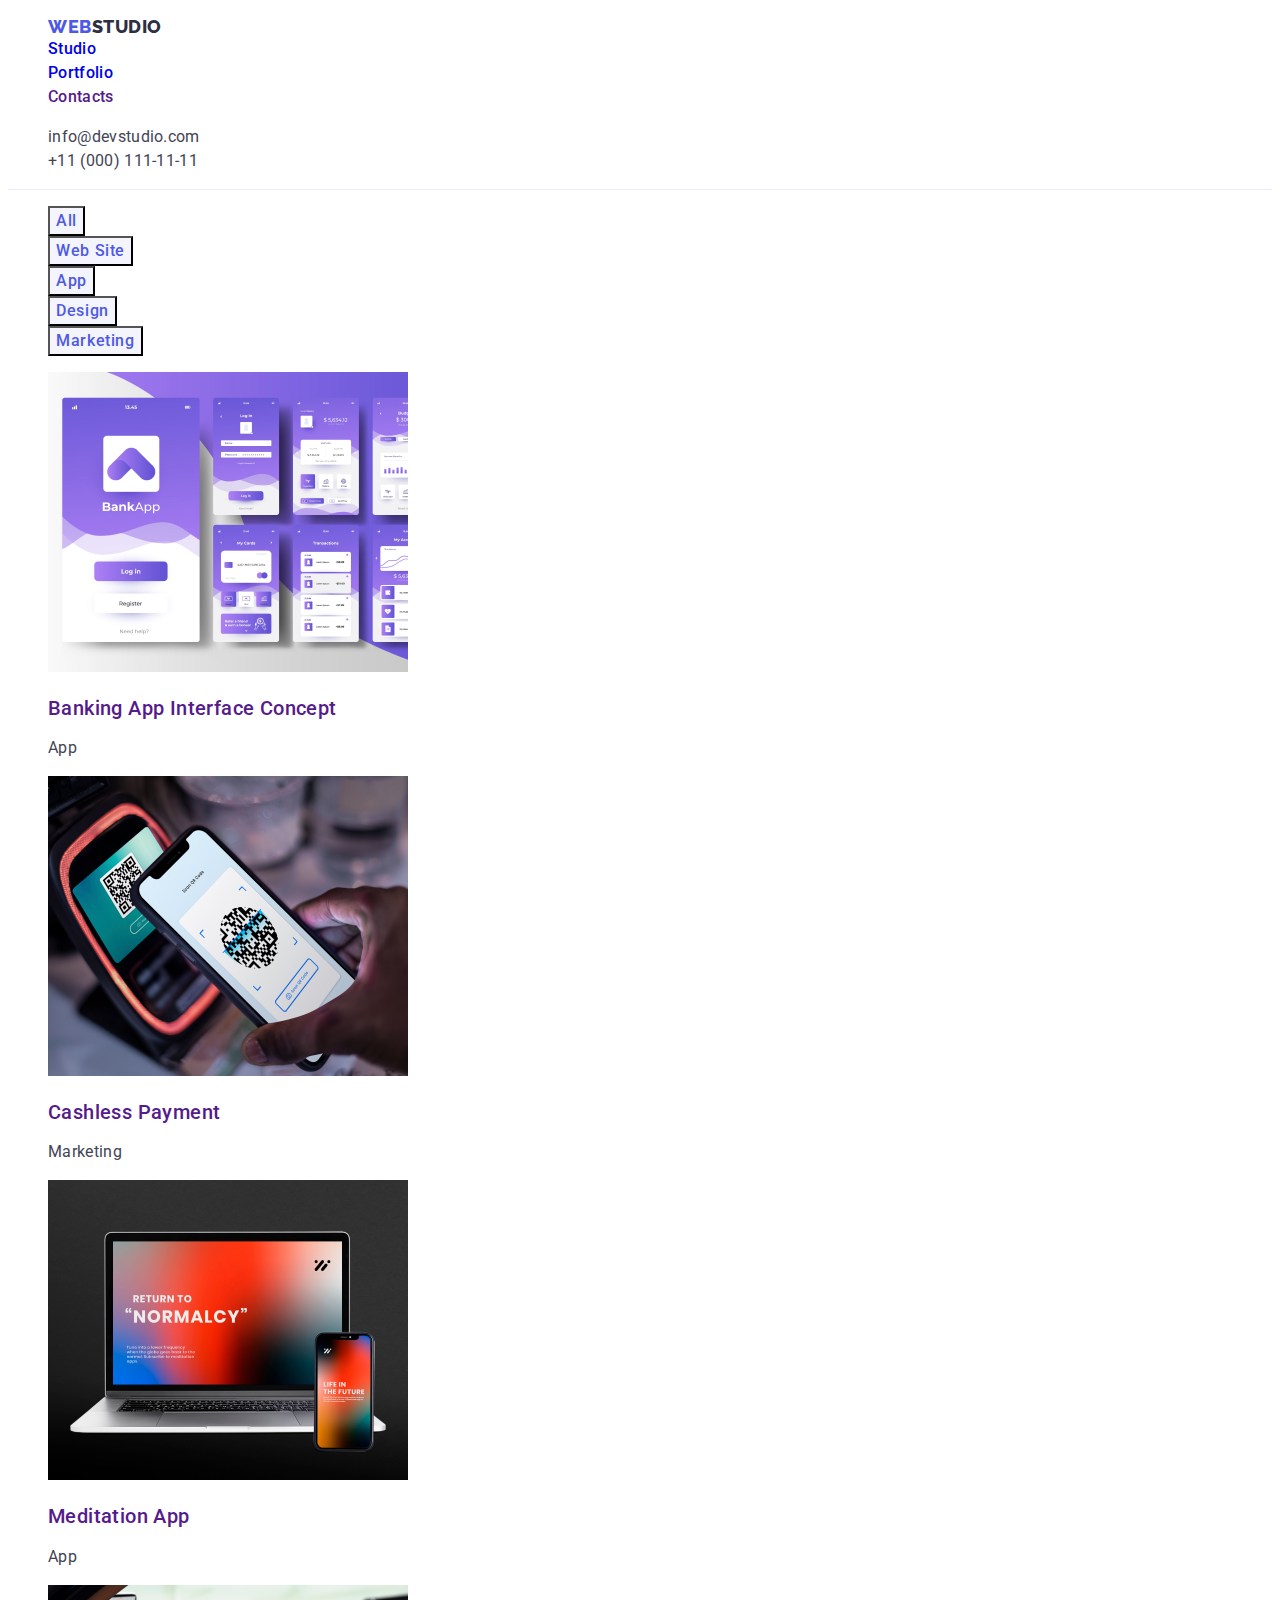
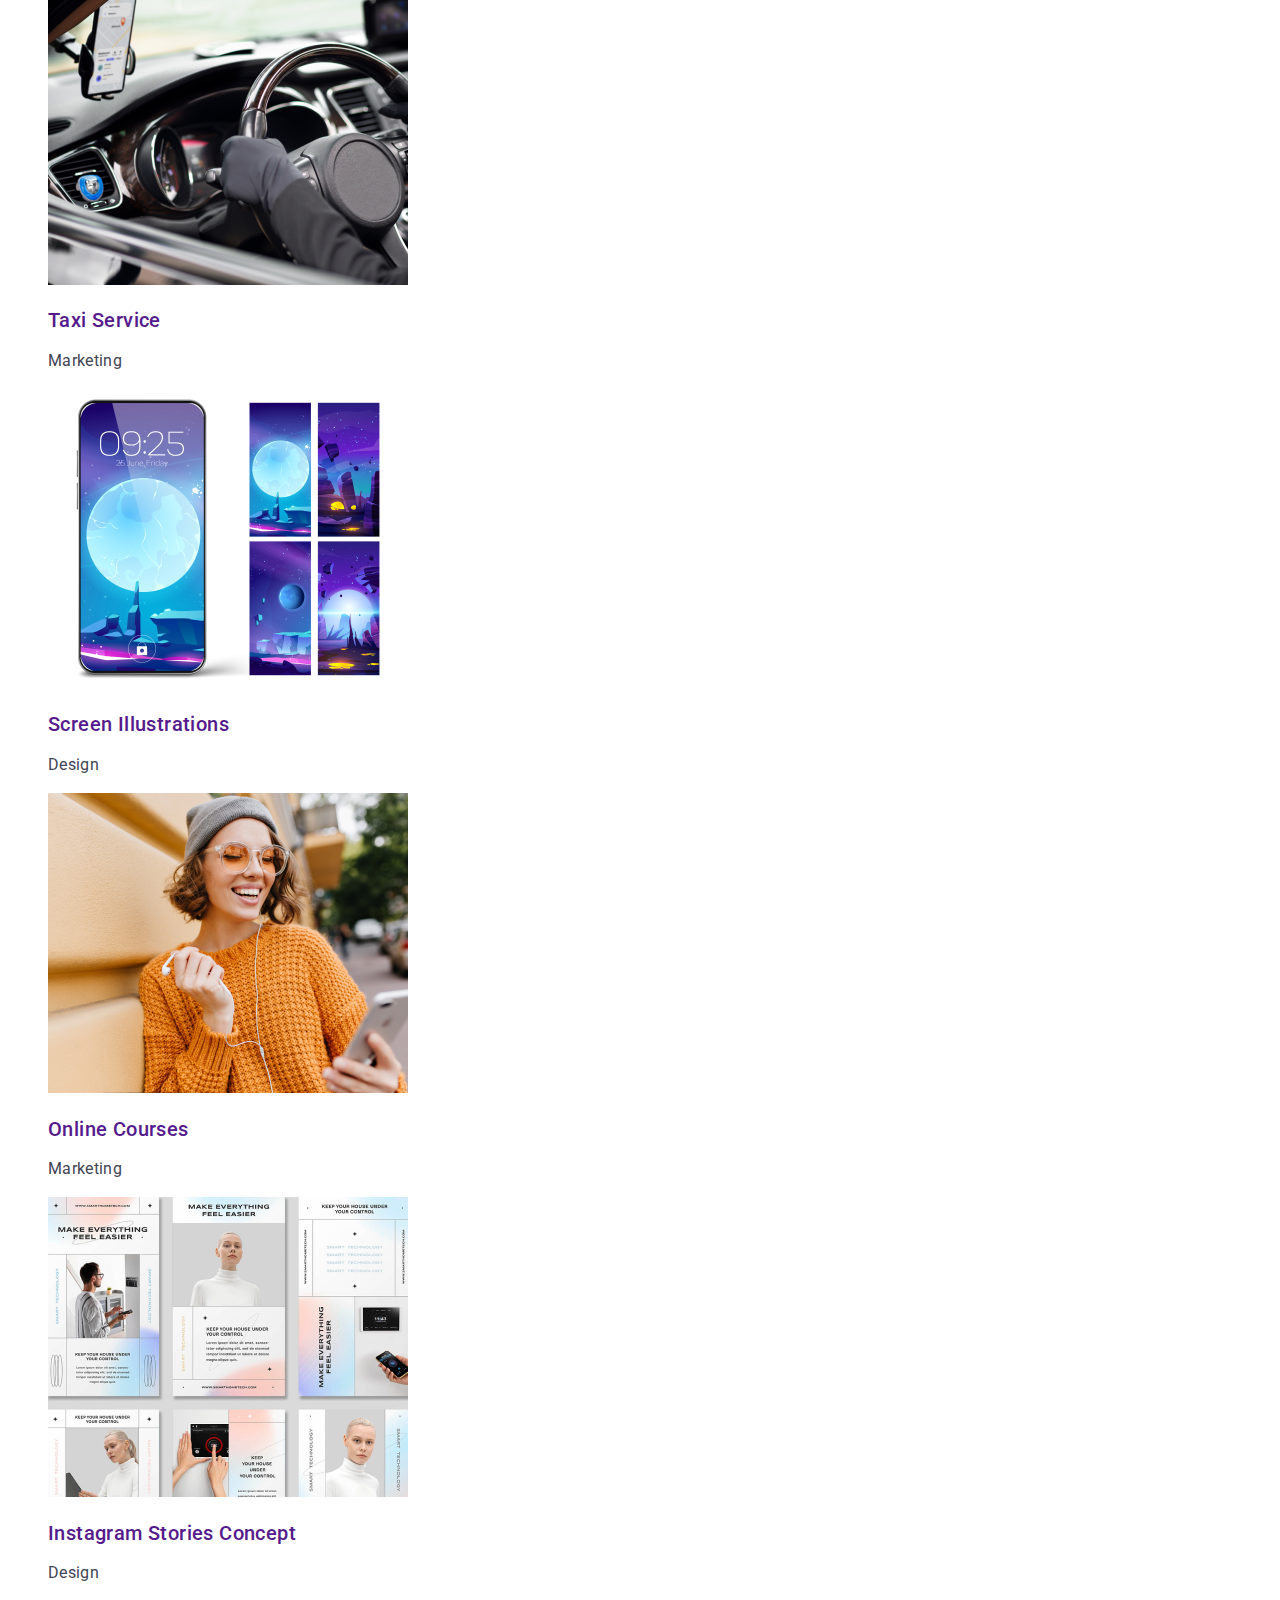
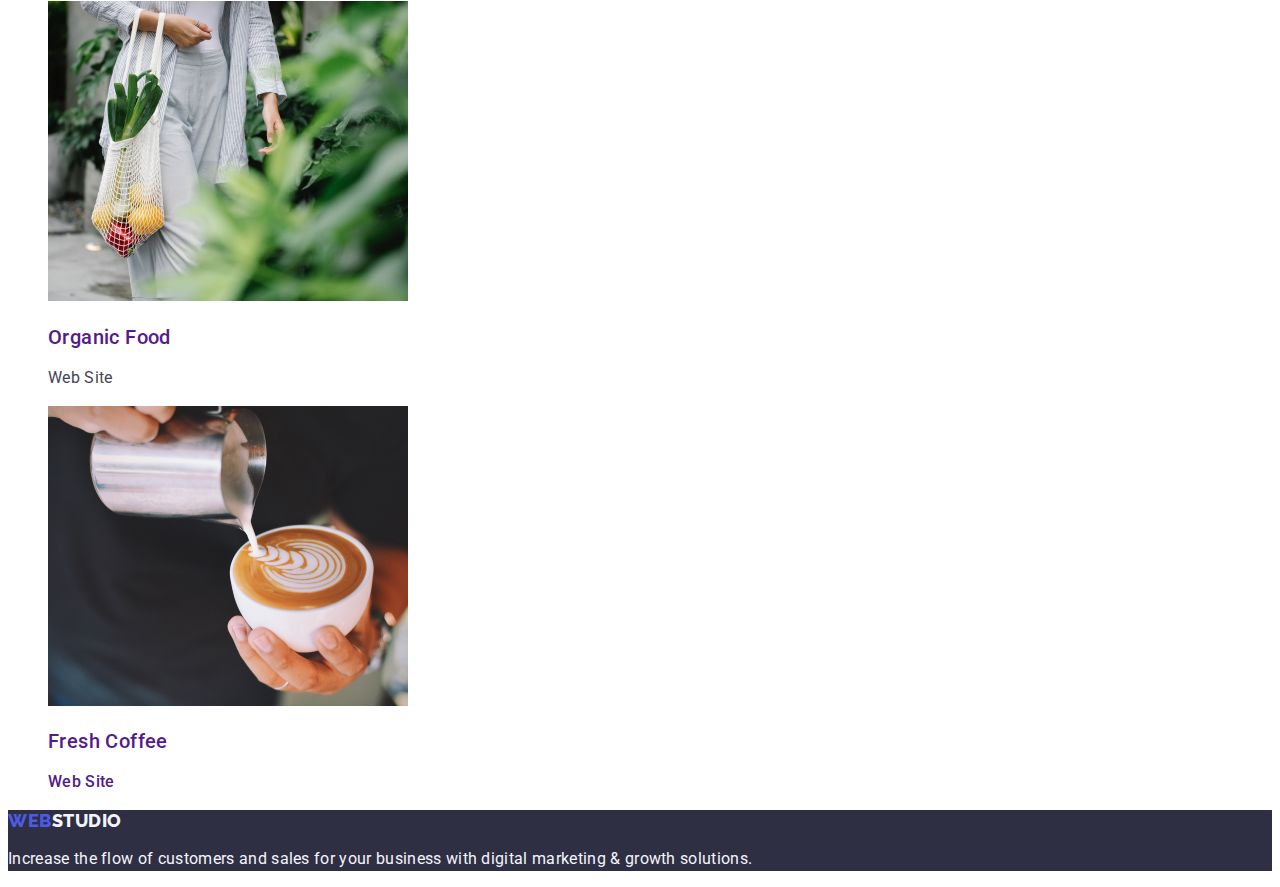
==== portfolio.html @ 0650582c "Update portfolio.html" ====
<!DOCTYPE html>
<html lang="en">
<head>
    <meta charset="UTF-8">
    <meta http-equiv="X-UA-Compatible" content="IE=edge">
    <meta name="viewport" content="width=device-width, initial-scale=1.0">
    <title>Document</title>
    <link rel="stylesheet" href="./css/styles.css" >
    <link rel="preconnect" href="https://fonts.googleapis.com">
    <link rel="preconnect" href="https://fonts.gstatic.com" crossorigin>
    <link href="https://fonts.googleapis.com/css2?family=Raleway:wght@800&family=Roboto:wght@400;500;700&display=swap"
        rel="stylesheet">
</head>
<body>
    <header>
        <nav>
            <menu class="list">
            <a class="logostyle link" href="./index.html">Web<span class="span-header">Studio</span></a>
                <li><a class="link" href="./index.html">Studio</a></li>
                <li><a class="link" href="./portfolio.html">Portfolio</a></li>
                <li><a class="link" href="">Contacts</a></li>
            </menu>
        </nav>
        <address class="address">
            <ul>
                <li><a class="link" href="mailto:info@devstudio.com">info@devstudio.com</a></li>
                <li><a class="link" href="tel:+110001111111">+11 (000) 111-11-11</a></li>
            </ul>
        </address>
    </header>
    <main>
        <section class="section-portfolio">
            <h1 hidden>Filter</h1>
            <ul class="list">
                <li>
                    <button class="btn-filter" type="button">All</button>
                </li>
                <li>
                    <button class="btn-filter" type="button">Web Site</button>
                </li>
                <li>
                    <button class="btn-filter" type="button">App</button>
                </li>
                <li>
                    <button class="btn-filter" type="button">Design</button>
                </li>
                <li>
                    <button class="btn-filter" type="button">Marketing</button>
                </li>
            </ul>
            <ul class="list">
                <li>
                    <a class="link" href="">
                    <img src="./images/banking.jpg" alt="Banking App Interface Concept App" width="360" >
                    <h2 class="example-title">Banking App Interface Concept</h2>
                    <p class="example-text">App</p>
                    </a>
                </li>
                <li>
                    <a class="link" href="">
                    <img src="./images/cashless.jpg" alt="Cashless Payment" width="360">
                    <h2 class="example-title">Cashless Payment</h2>
                    <p class="example-text">Marketing</p>
                    </a>
                </li>
                <li>
                    <a class="link" href="">
                    <img src="./images/meditation.jpg" alt="Meditation App" width="360">
                    <h2 class="example-title">Meditation App</h2>
                    <p class="example-text">App</p>
                    </a>
                </li>
                <li>
                    <a class="link" href="">
                    <img src="./images/taxi.jpg" alt="Taxi Service" width="360">
                    <h2 class="example-title">Taxi Service</h2>
                    <p class="example-text">Marketing</p>
                    </a>
                </li>
                <li>
                    <a class="link" href="">
                    <img src="./images/screen.jpg" alt="Screen Illustrations" width="360">
                    <h2 class="example-title">Screen Illustrations</h2>
                    <p class="example-text">Design</p>
                    </a>
                </li>
                <li>
                    <a class="link" href="">
                    <img src="./images/online.jpg" alt="Online Courses" width="360">
                    <h2 class="example-title">Online Courses</h2>
                    <p class="example-text">Marketing</p>
                    </a>
                </li>
                <li>
                    <a class="link" href="">
                    <img src="./images/instagram.jpg" alt="Instagram Stories Concept" width="360">
                    <h2 class="example-title">Instagram Stories Concept</h2>
                    <p class="example-text">Design</p>
                    </a>
                </li>
                <li>
                    <a class="link" href="">
                    <img src="./images/organic.jpg" alt="Organic Food" width="360">
                    <h2 class="example-title">Organic Food</h2>
                    <p class="example-text">Web Site</p>
                    </a>
                </li>
                <li>
                    <a class="link" href="">
                    <img src="./images/freshcoffee.jpg" alt="Fresh Coffee" width="360">
                    <h2 class="example-title">Fresh Coffee</h2>
                    <p class="link">Web Site</p>
                    </a>
                </li>
            </ul>
        </section>
    </main>
    <footer class="footer">
        <a class="logostyle link" href="./index.html">Web<span class="span-footer">Studio</span></a>
        <p>Increase the flow of customers and sales for your business with digital marketing & growth solutions.</p>
    </footer>
</body>
</html>
---- css/styles.css ----
:root {
    --primary-text-color: #2E2F42;
    --title-text-colour: #434455;
    --background-color-w: #FFFFFF;
    --logo-color: #4D5AE5;
    --button-color: #F4F4FD;
}
body {
    font-family: 'Roboto', sans-serif;
    color: var(--title-text-colour);
    background-color: var(--background-color-w);
}
li {
    list-style-type: none;
}
.link{
        text-decoration: none;
        list-style-type: none;
}
.logostyle {
    font-family: 'Raleway', sans-serif;
    font-weight: 800;
    font-size: 18px;
    line-height: 1.17;
    display: flex;
    align-items: center;
    letter-spacing: 0.03em;
    text-transform: uppercase;
    color: var(--logo-color);
}
.logostyle > span {
    color: var(--primary-text-color);
}
.logostyle .span-footer {
    color: #F4F4FD;
}
.list {
        list-style: none;
        font-weight: 500;
        font-size: 16px;
        line-height: 1.5;
        letter-spacing: 0.02em;
        color: var(--primary-text-color);
}
.list .link:hover
.list .link:focus{
    color: #404BBF;
    text-decoration: underline #404BBF;
}
.address {
    font-style: normal;
    list-style: none;
}
.address .link {
        font-style: normal;
        text-decoration: none;
        font-weight: 400;
        font-size: 16px;
        line-height: 1.5;
        letter-spacing: 0.02em;
        color: var(--title-text-colour);
}
.address .link:hover
.address .link:focus {
    color: #404BBF;
}
.filter .btn-filter {
        font-weight: 500;
        font-size: 16px;
        line-height: 1.5;
        display: flex;
        align-items: center;
        text-align: center;
        letter-spacing: 0.04em;
        color: #4D5AE5;
        background: #F4F4FD;
            border: 1px solid #E7E9FC;
            border-radius: 4px;
            font-family: "Roboto", sans-serif;
}
.filter .btn-filter:hover,
.filter .btn-filter:focus{
    background: #404BBF;
        box-shadow: 0px 3px 1px rgba(0, 0, 0, 0.1), 0px 2px 1px rgba(0, 0, 0, 0.08), 0px 2px 2px rgba(0, 0, 0, 0.12);
        border-radius: 4px;
        color: #FFFFFF;
        cursor: pointer;
}
.example-title{
    font-weight: 500;
        font-size: 20px;
        line-height: 1.2;
        letter-spacing: 0.02em;
}
.example-text{
        font-weight: 400;
        font-size: 16px;
        line-height: 1.5;
        letter-spacing: 0.02em;
        color: var(--title-text-colour);
}
.footer{
        font-weight: 400;
        font-size: 16px;
        line-height: 1.5;
        letter-spacing: 0.02em;
        color: #F4F4FD;
        background: var(--primary-text-color);
}
.section-one-index{
    background: var(--primary-text-color);
    color: #FFFFFF;
}
.section-one-index .main-title{
    font-weight: 700;
        font-size: 56px;
        line-height: 1.07;
        text-align: center;
        letter-spacing: 0.02em;
}
.main-button {
        font-weight: 500;
        font-size: 16px;
        line-height: 1.5;
        font-family: "Roboto", sans-serif;
        display: flex;
        align-items: center;
        letter-spacing: 0.04em;
        background: #4D5AE5;
        color: #FFFFFF;
        box-shadow: 0px 4px 4px rgba(0, 0, 0, 0.15);
        border-radius: 4px;
        cursor: pointer;
}
.main-button:hover,
.main-button:focus{
background-color: #404BBF;
}
.about .about-title{
        font-weight: 500;
        font-size: 20px;
        line-height: 1.2;
        letter-spacing: 0.02em;
}
.about .about-text{
    font-weight: 400;
        font-size: 16px;
        line-height: 1.5;
        letter-spacing: 0.02em;
        color: var(--title-text-colour);
}
.whatdoing {
    font-weight: 700;
        font-size: 36px;
        line-height: 1.11;
        text-align: center;
        letter-spacing: 0.02em;
        text-transform: capitalize;
        color: var(--primary-text-color);
}
.whatdoing img{
    border: 1px solid #E7E9FC;
}
.team{
    background-color: #F4F4FD;
}
.team-title{
    font-weight: 500;
        font-size: 20px;
        line-height: 1.2;
        text-align: center;
        letter-spacing: 0.02em;
        text-transform: capitalize;
        color: var(--primary-text-color);
}
.team img{
    mix-blend-mode: normal;
}
.team .team-text{
        font-weight: 400;
        font-size: 16px;
        line-height: 1.5;
        text-align: center;
        letter-spacing: 0.02em;
        color: var(--title-text-colour);
}
header{
    border-bottom: 1px solid #E7E9FC;
}
.team-card {
    background-color: #FFFFFF;
}
.section-two-title-index{
    color: var(--primary-text-color);
}
.btn-filter{
    font-family: "Roboto", sans-serif;
    font-weight: 500;
    font-size: 16px;
    line-height: 1.5;
    letter-spacing: 0.04em;
    color: var(--logo-color);
    background-color: var(--button-color);
}
.btn-filter:hover,
.btn-filter:focus{
    color: #FFFFFF;
    background-color: #404BBF;
    cursor: pointer;
}
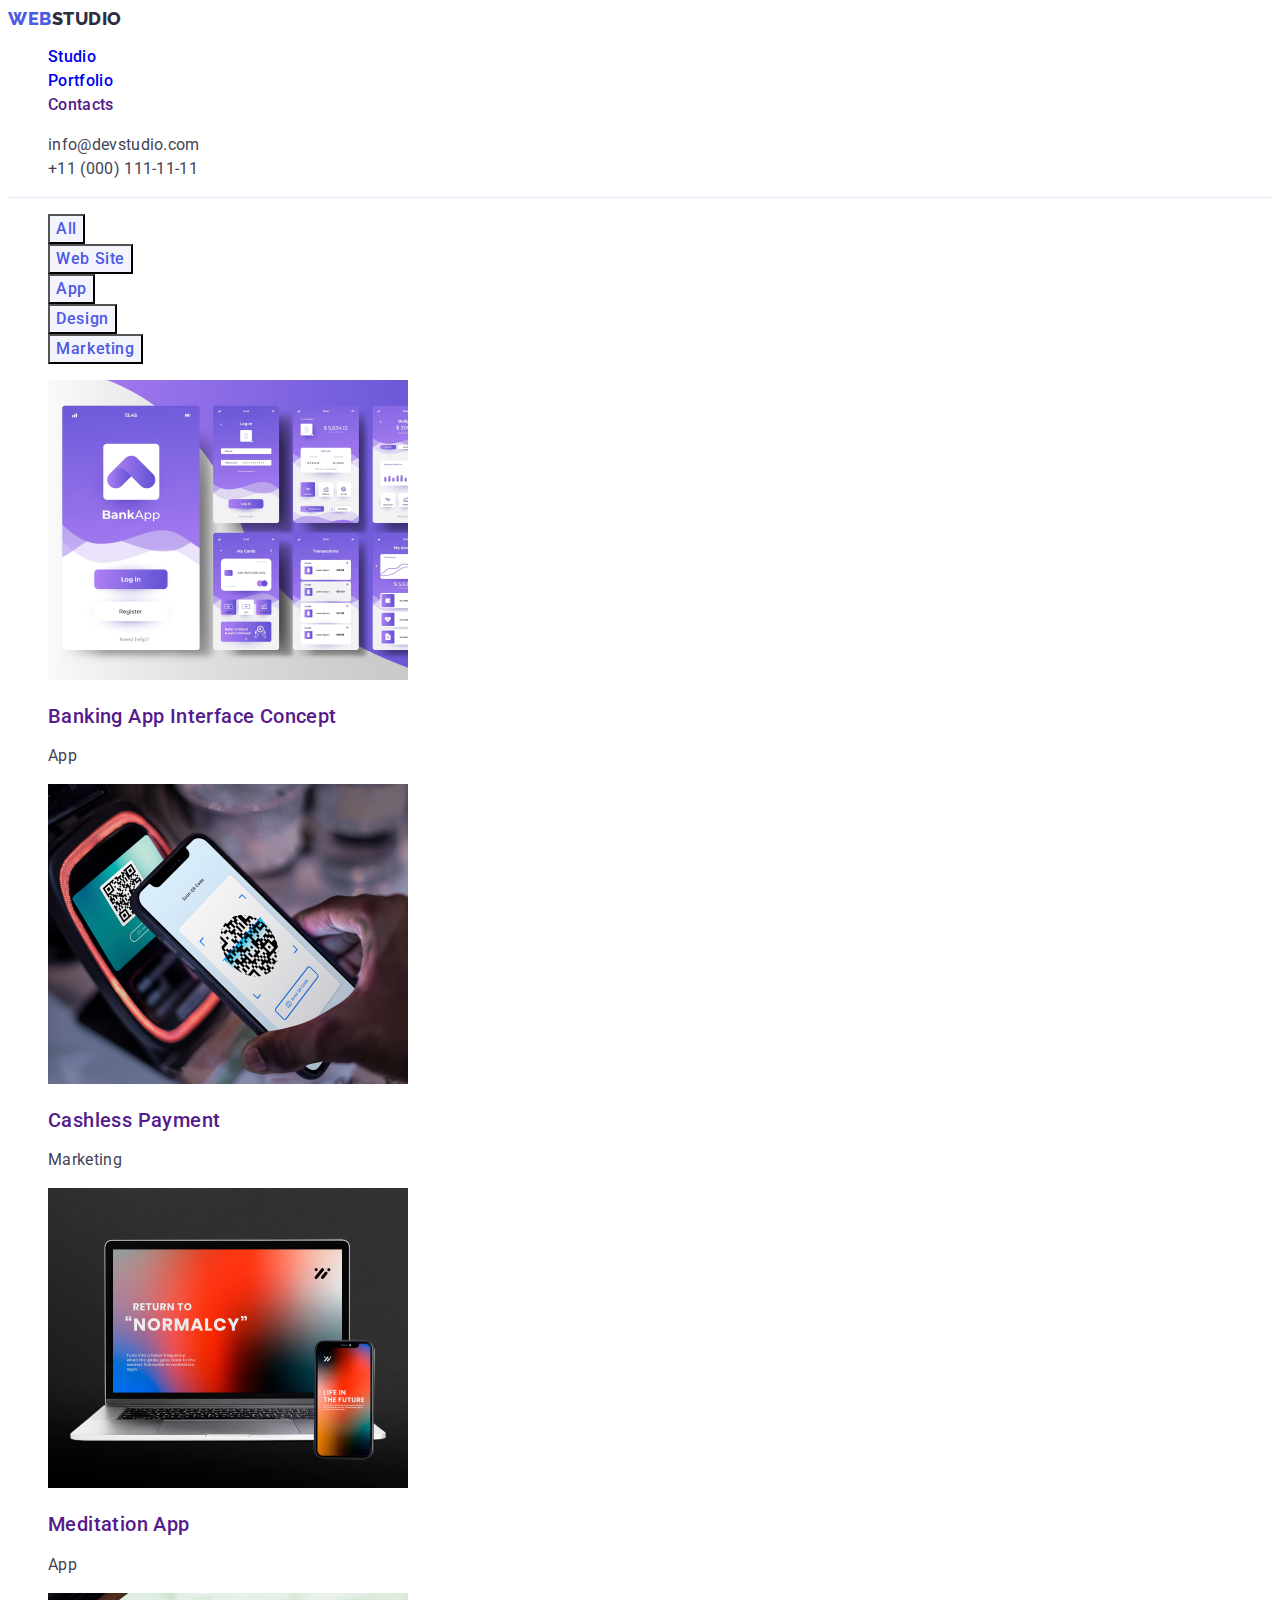
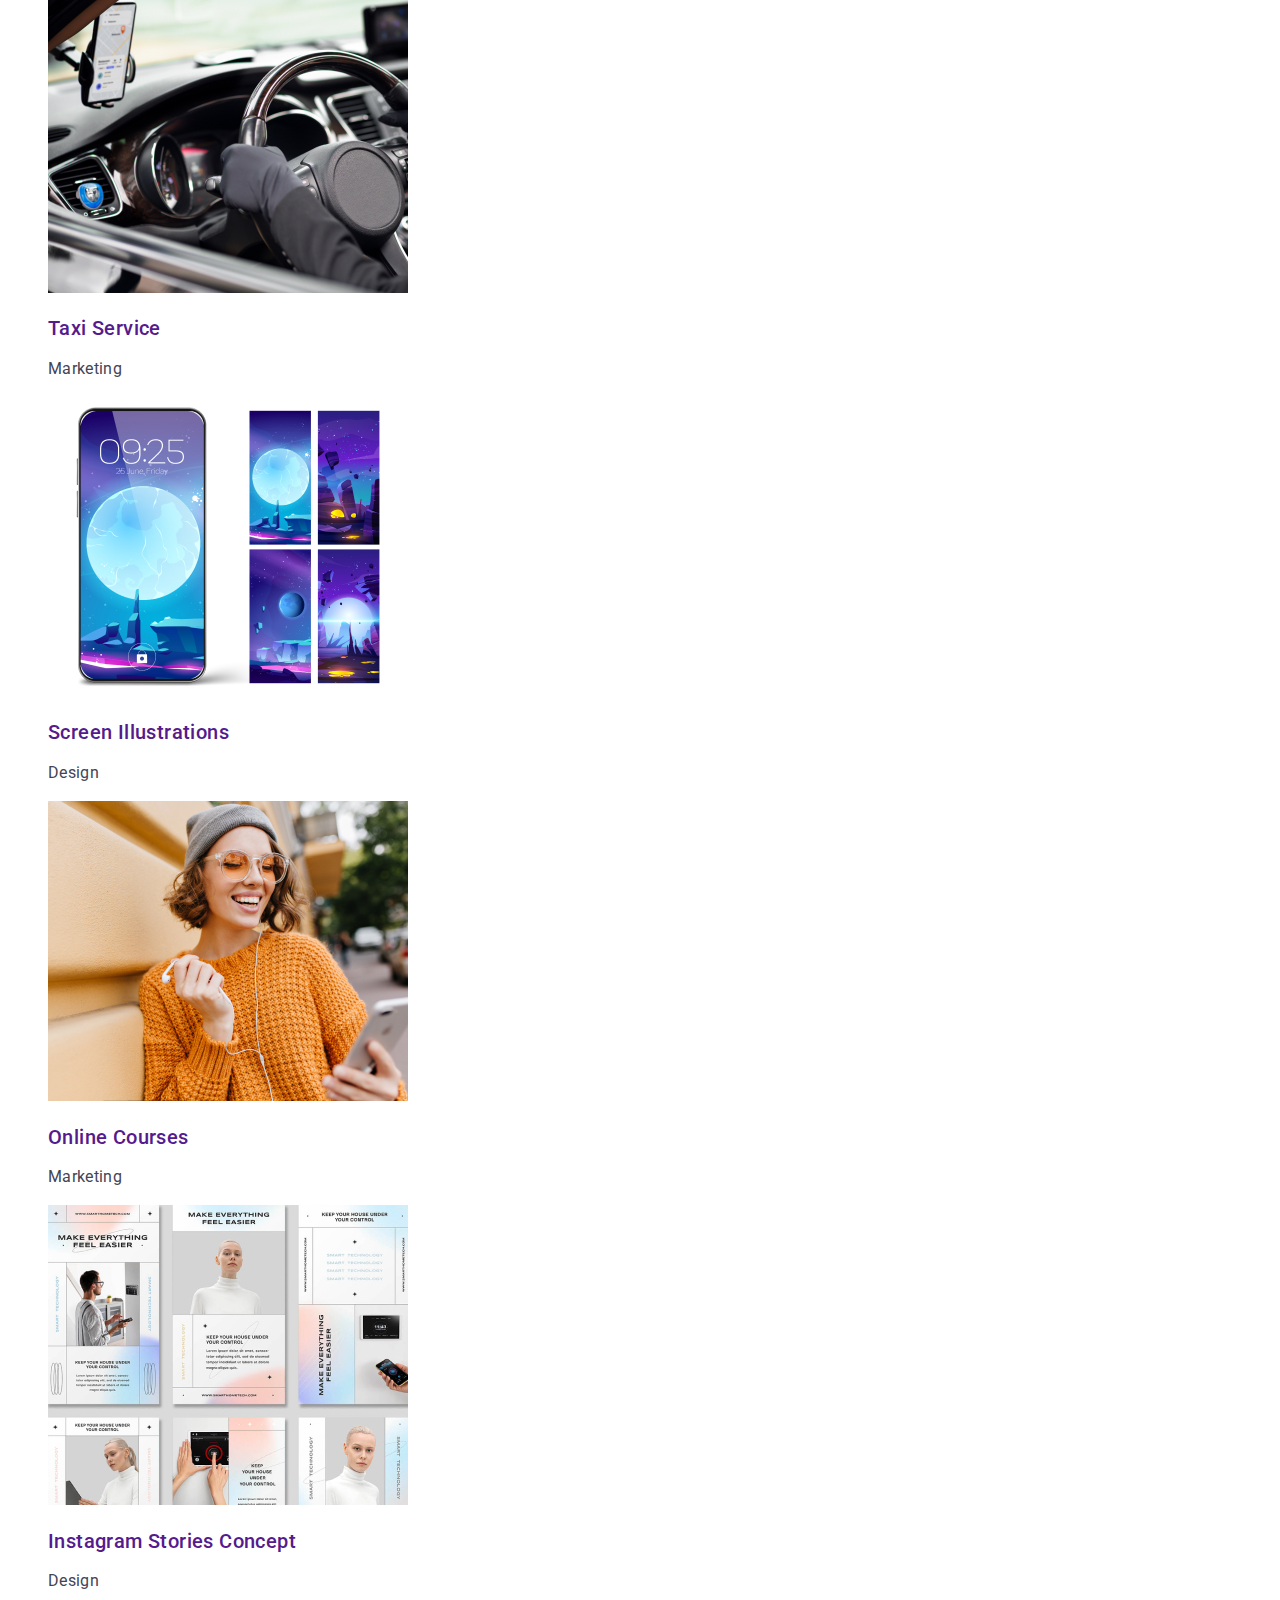
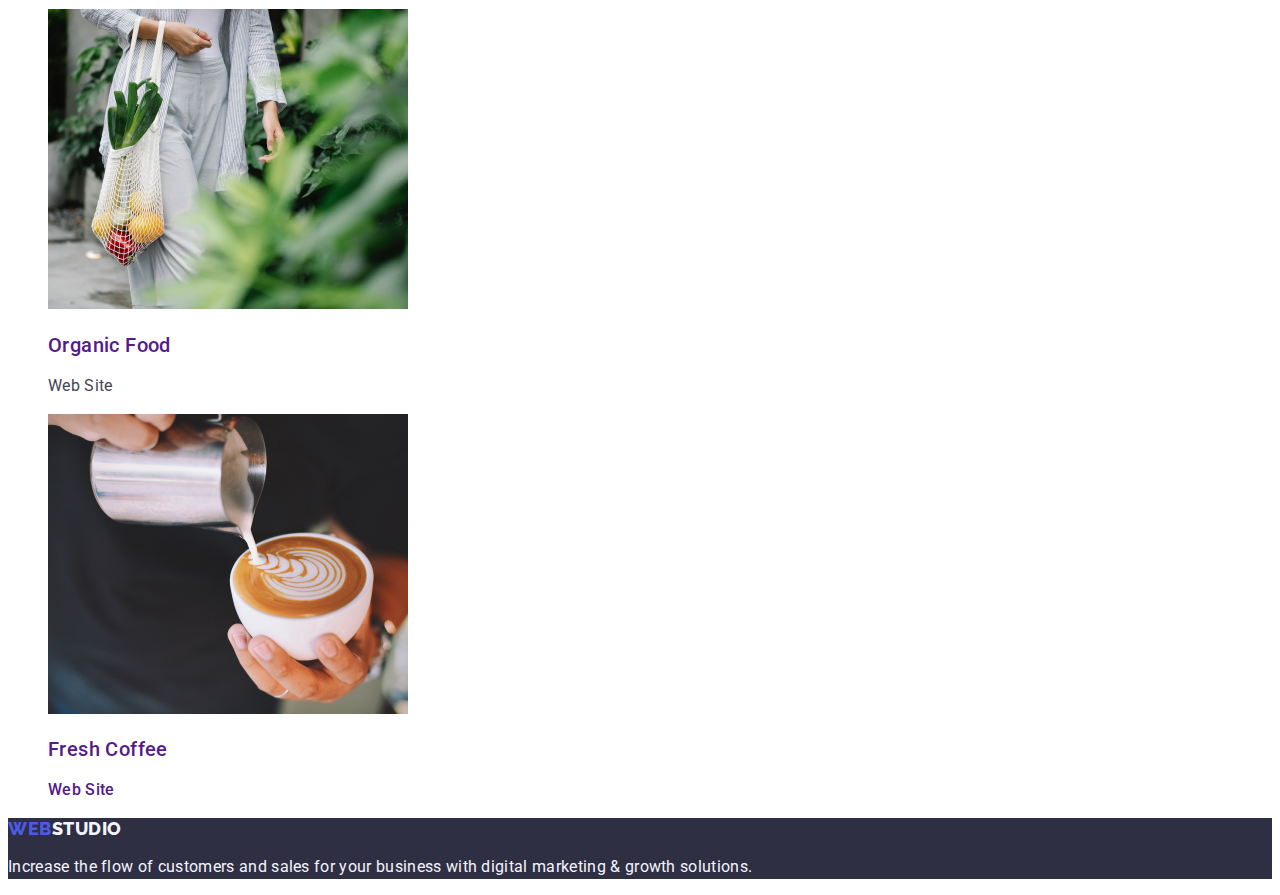
==== commit c795dd05: "Update portfolio.html" ====
--- a/portfolio.html
+++ b/portfolio.html
@@ -14,8 +14,8 @@
 <body>
     <header>
         <nav>
+            <a class="logostyle link" href="./index.html">Web<span class="span-header">Studio</span></a>
             <menu class="list">
-            <a class="logostyle link" href="./index.html">Web<span class="span-header">Studio</span></a>
                 <li><a class="link" href="./index.html">Studio</a></li>
                 <li><a class="link" href="./portfolio.html">Portfolio</a></li>
                 <li><a class="link" href="">Contacts</a></li>
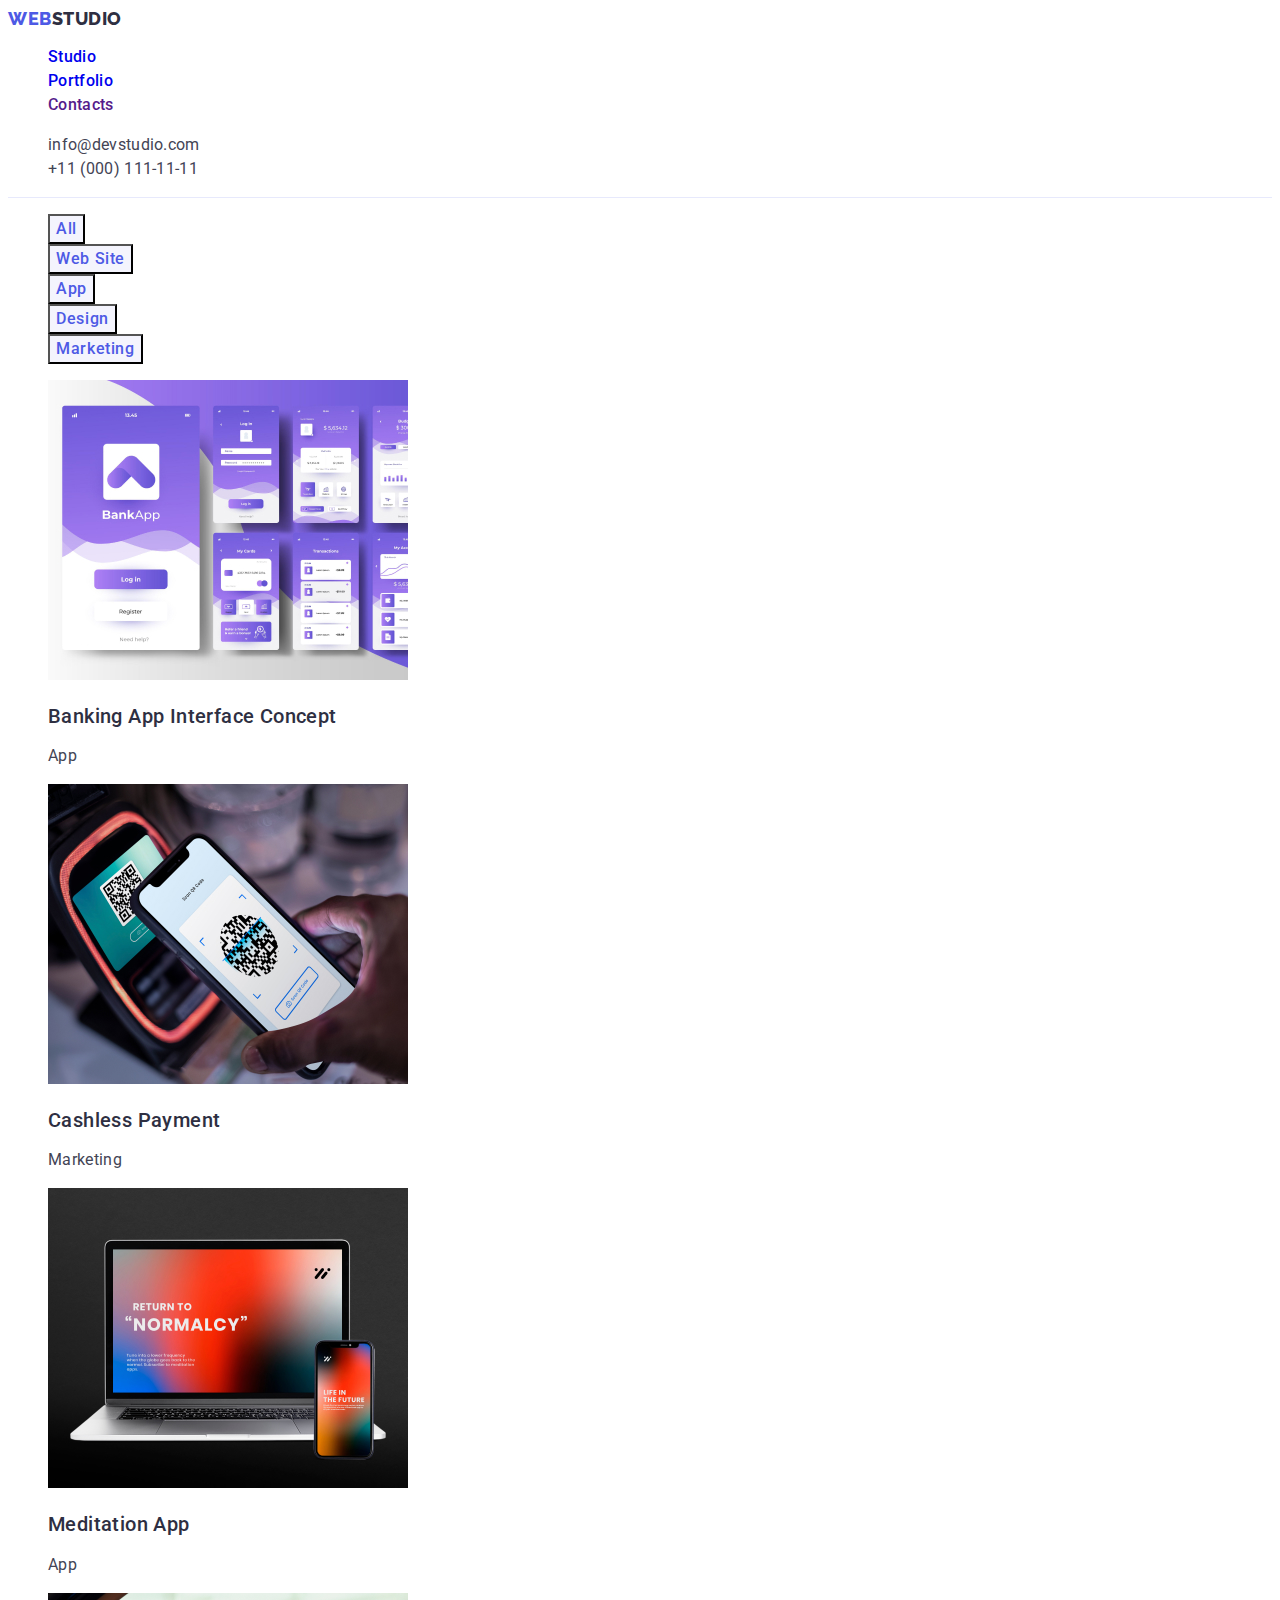
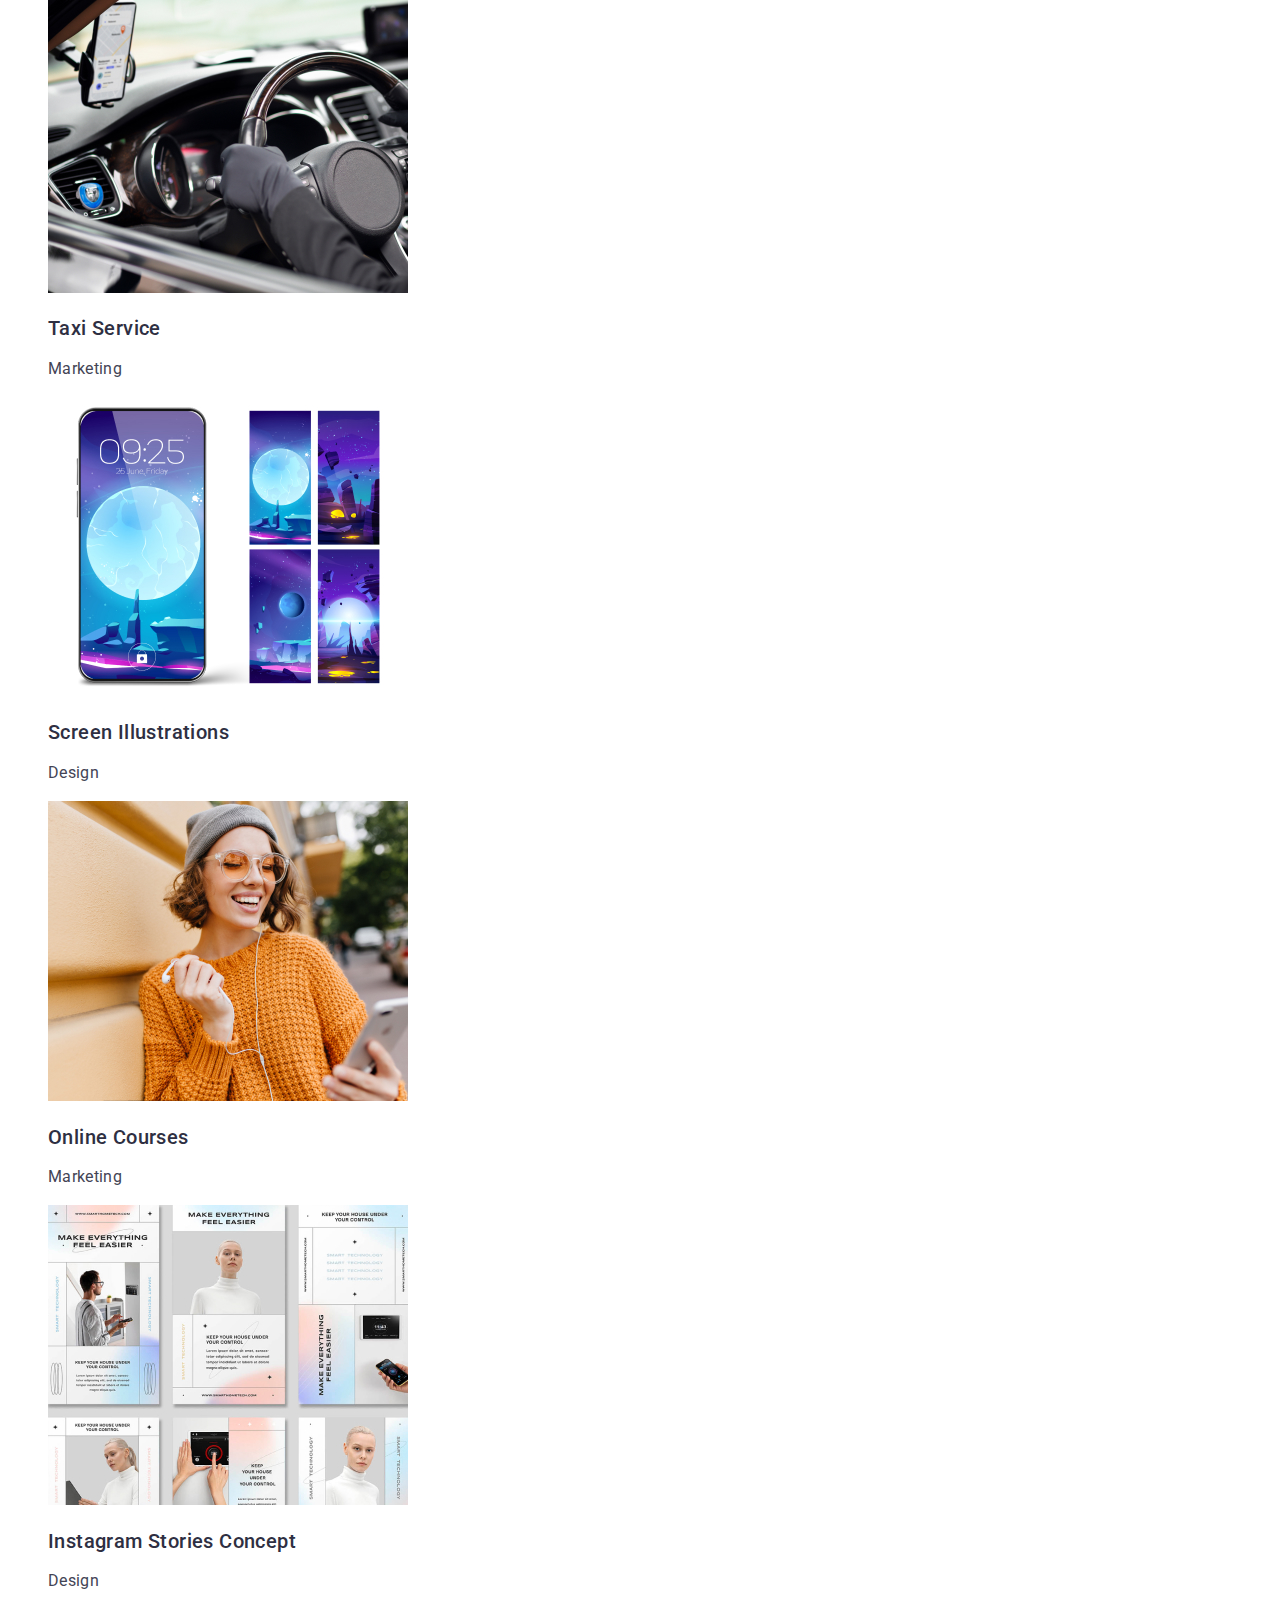
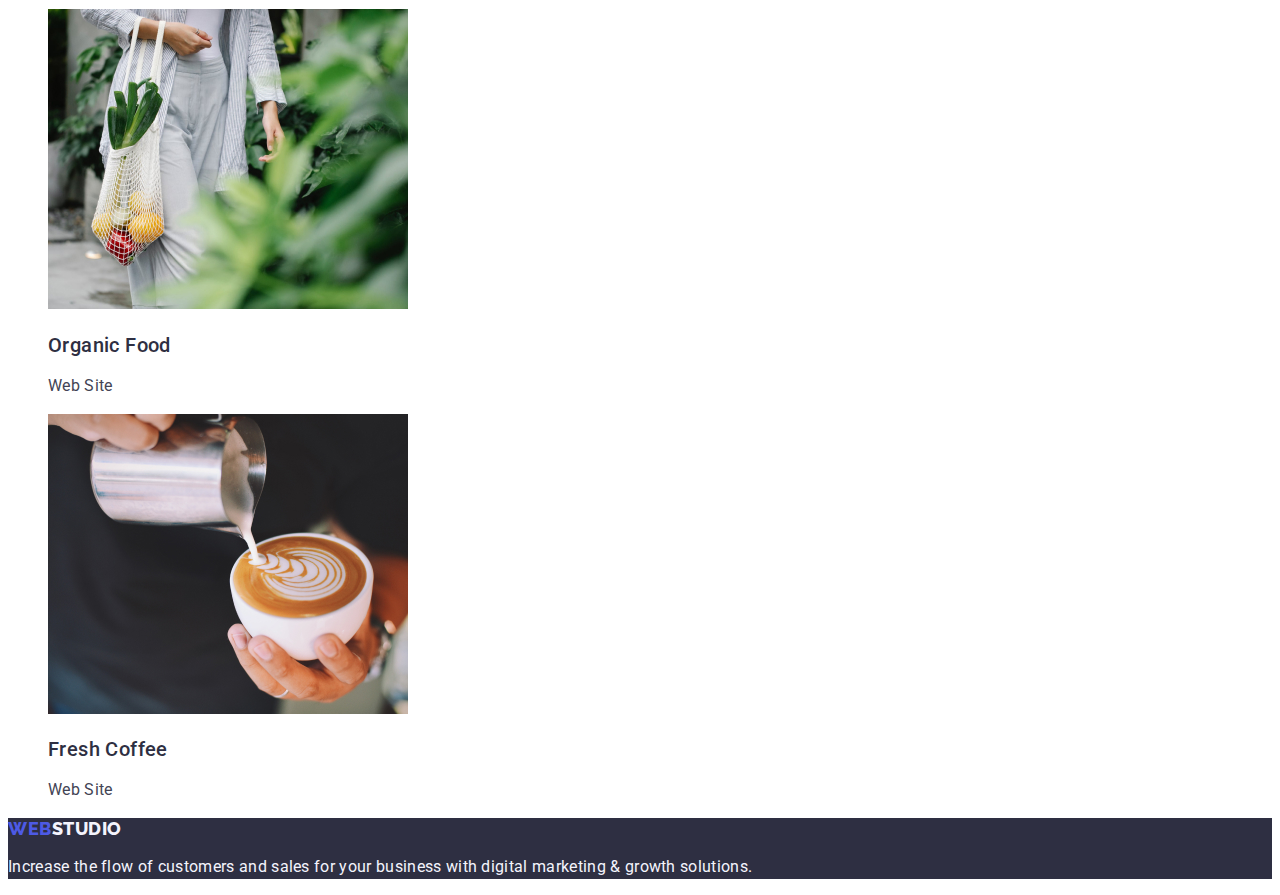
==== commit 62546726: "Update portfolio.html" ====
--- a/portfolio.html
+++ b/portfolio.html
@@ -22,7 +22,7 @@
             </menu>
         </nav>
         <address class="address">
-            <ul>
+            <ul class="list">
                 <li><a class="link" href="mailto:info@devstudio.com">info@devstudio.com</a></li>
                 <li><a class="link" href="tel:+110001111111">+11 (000) 111-11-11</a></li>
             </ul>
@@ -109,7 +109,7 @@
                     <a class="link" href="">
                     <img src="./images/freshcoffee.jpg" alt="Fresh Coffee" width="360">
                     <h2 class="example-title">Fresh Coffee</h2>
-                    <p class="link">Web Site</p>
+                    <p class="example-text">Web Site</p>
                     </a>
                 </li>
             </ul>
--- a/css/styles.css
+++ b/css/styles.css
@@ -91,6 +91,7 @@
         font-size: 20px;
         line-height: 1.2;
         letter-spacing: 0.02em;
+        color: var(--primary-text-color);
 }
 .example-text{
         font-weight: 400;
@@ -136,13 +137,14 @@
 .main-button:focus{
 background-color: #404BBF;
 }
-.about .about-title{
+.about-title{
         font-weight: 500;
         font-size: 20px;
         line-height: 1.2;
         letter-spacing: 0.02em;
-}
-.about .about-text{
+        color: var(--primary-text-color);
+}
+.about-text{
     font-weight: 400;
         font-size: 16px;
         line-height: 1.5;
@@ -166,8 +168,8 @@
 }
 .team-title{
     font-weight: 500;
-        font-size: 20px;
-        line-height: 1.2;
+        font-size: 36px;
+        line-height: 1.11;
         text-align: center;
         letter-spacing: 0.02em;
         text-transform: capitalize;
@@ -176,7 +178,7 @@
 .team img{
     mix-blend-mode: normal;
 }
-.team .team-text{
+.team-text{
         font-weight: 400;
         font-size: 16px;
         line-height: 1.5;
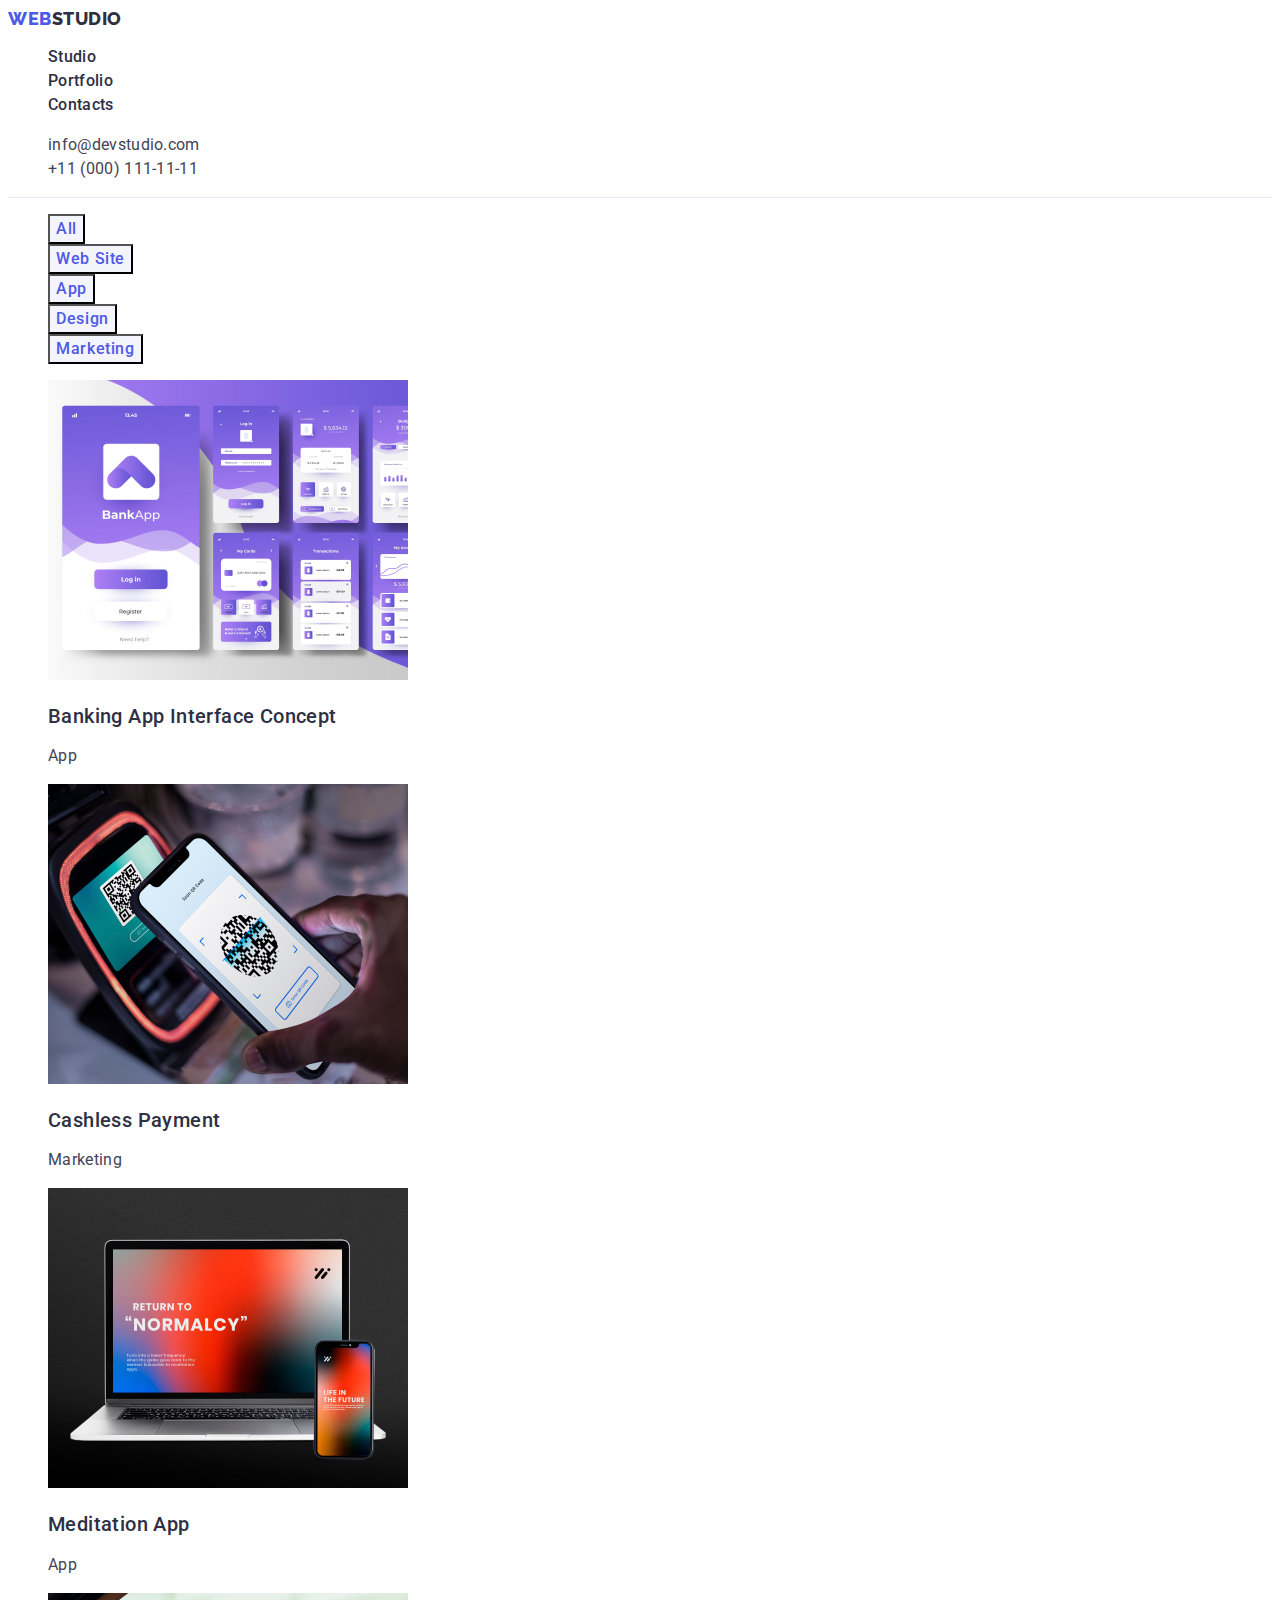
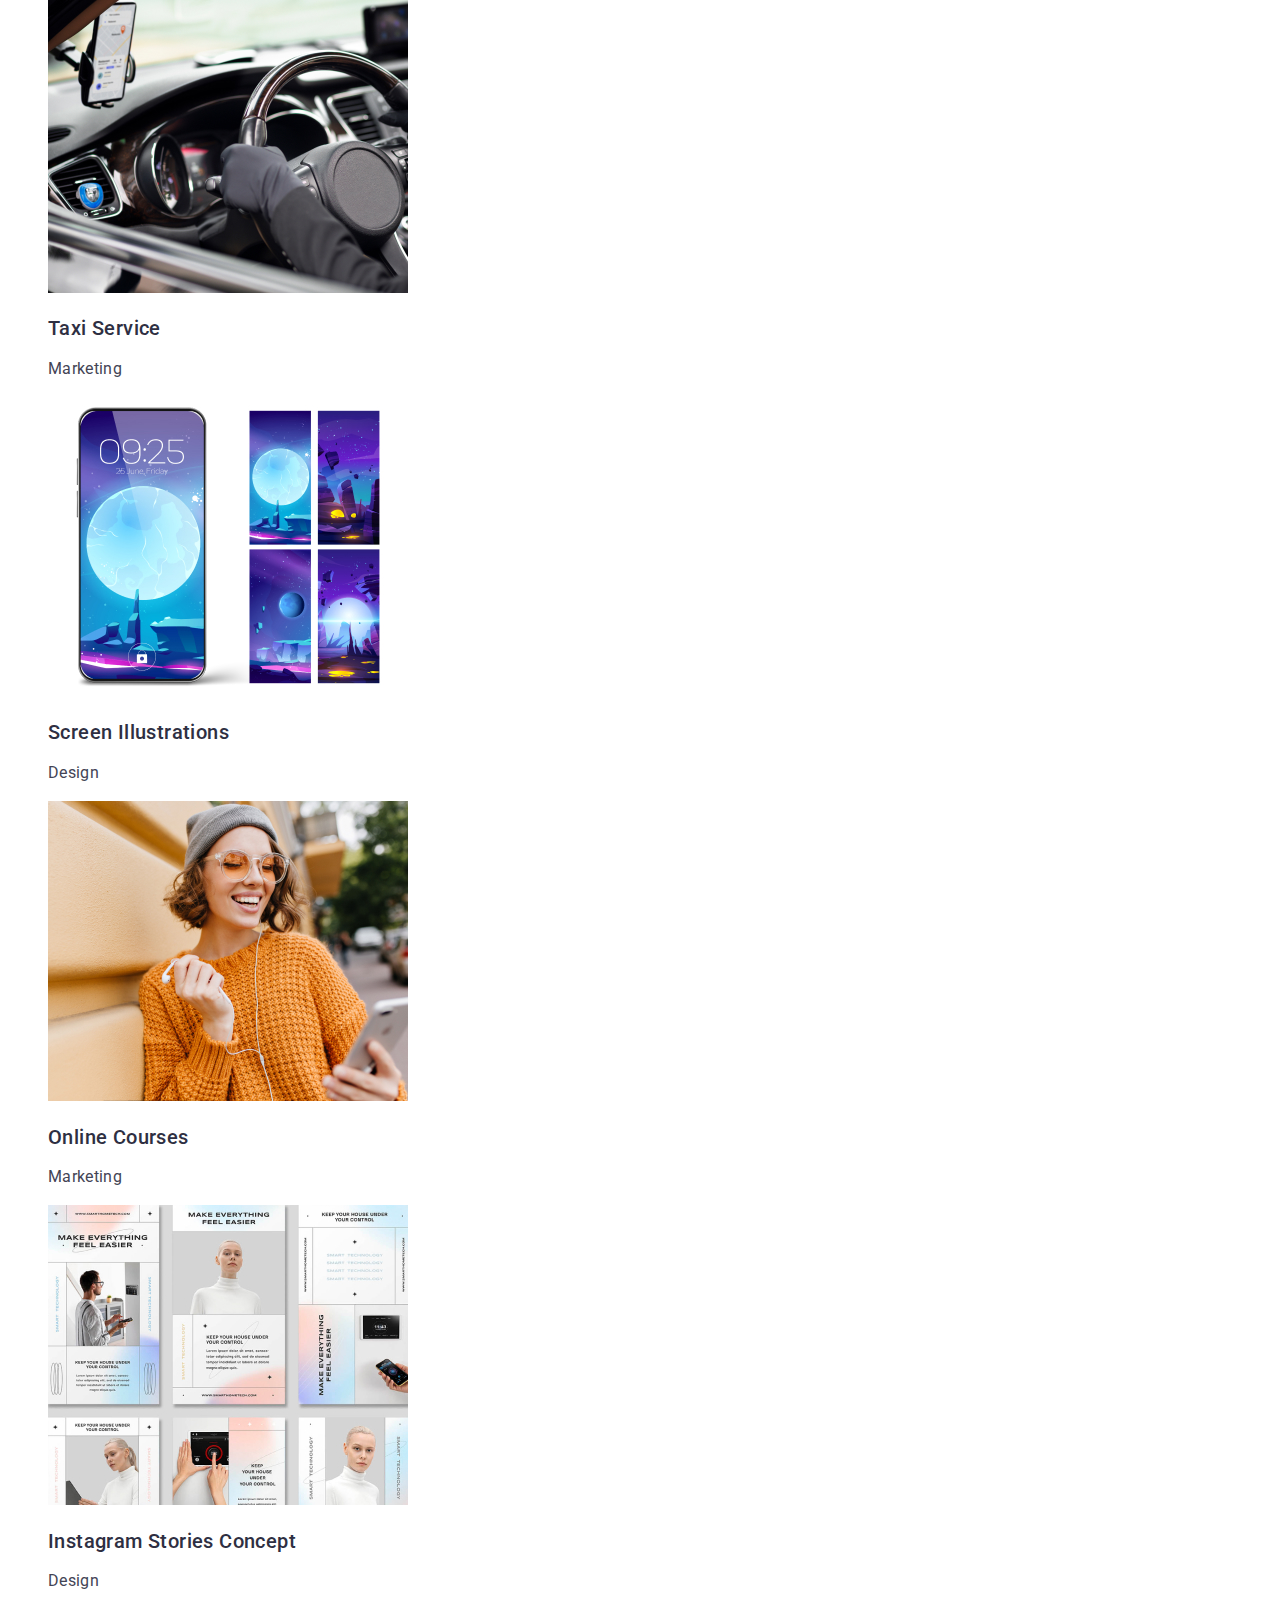
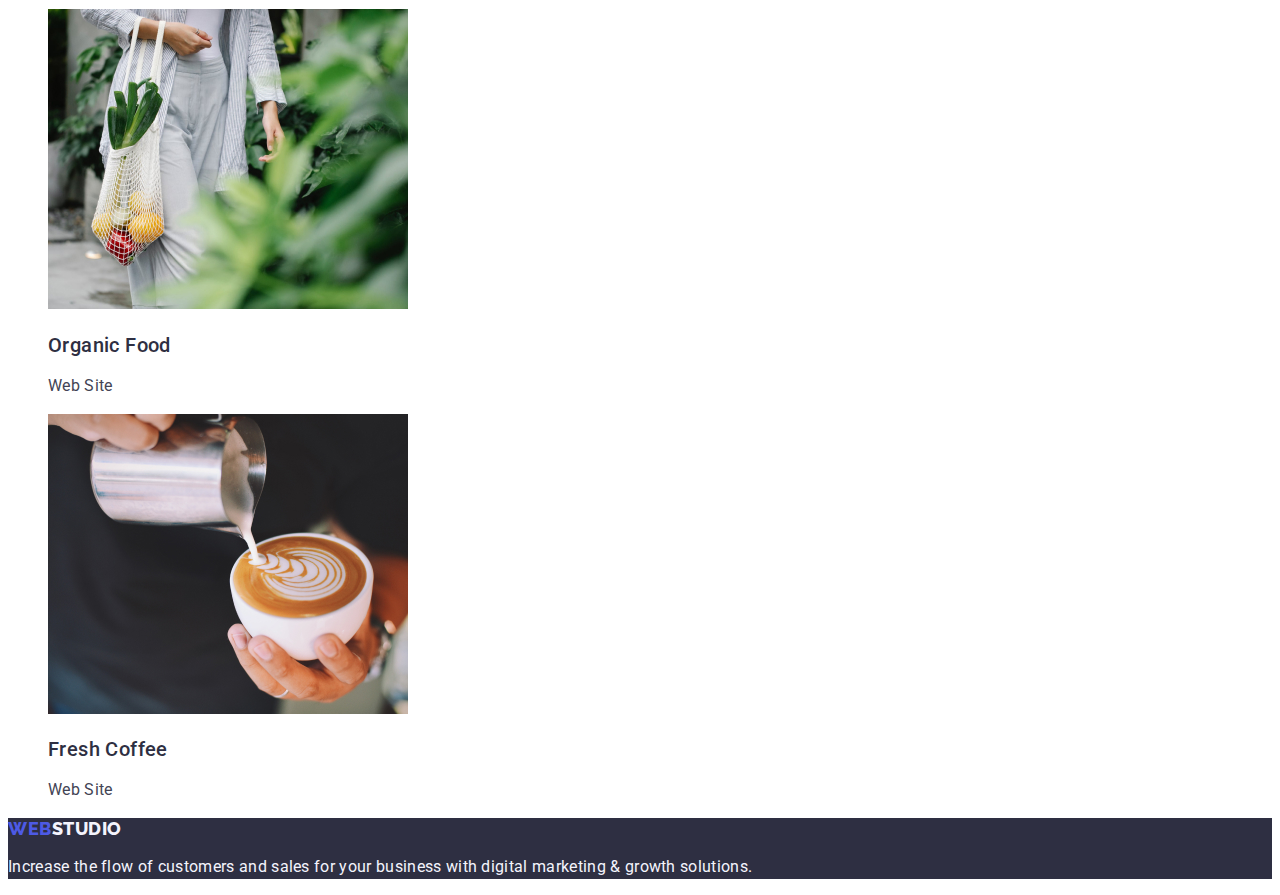
==== commit ed9e09b7: "Update portfolio.html" ====
--- a/portfolio.html
+++ b/portfolio.html
@@ -16,9 +16,9 @@
         <nav>
             <a class="logostyle link" href="./index.html">Web<span class="span-header">Studio</span></a>
             <menu class="list">
-                <li><a class="link" href="./index.html">Studio</a></li>
-                <li><a class="link" href="./portfolio.html">Portfolio</a></li>
-                <li><a class="link" href="">Contacts</a></li>
+                <li><a class="link-menu link" href="./index.html">Studio</a></li>
+                <li><a class="link-menu link" href="./portfolio.html">Portfolio</a></li>
+                <li><a class="link-menu link" href="">Contacts</a></li>
             </menu>
         </nav>
         <address class="address">
--- a/css/styles.css
+++ b/css/styles.css
@@ -60,8 +60,8 @@
         letter-spacing: 0.02em;
         color: var(--title-text-colour);
 }
-.address .link:hover
-.address .link:focus {
+.address a:hover
+.address a:focus {
     color: #404BBF;
 }
 .filter .btn-filter {
@@ -209,4 +209,11 @@
     color: #FFFFFF;
     background-color: #404BBF;
     cursor: pointer;
+}
+.link-menu{
+    font-weight: 500;
+    font-size: 16px;
+    line-height: 1.5;
+    letter-spacing: 0.02em;
+    color: var(--primary-text-color);
 }